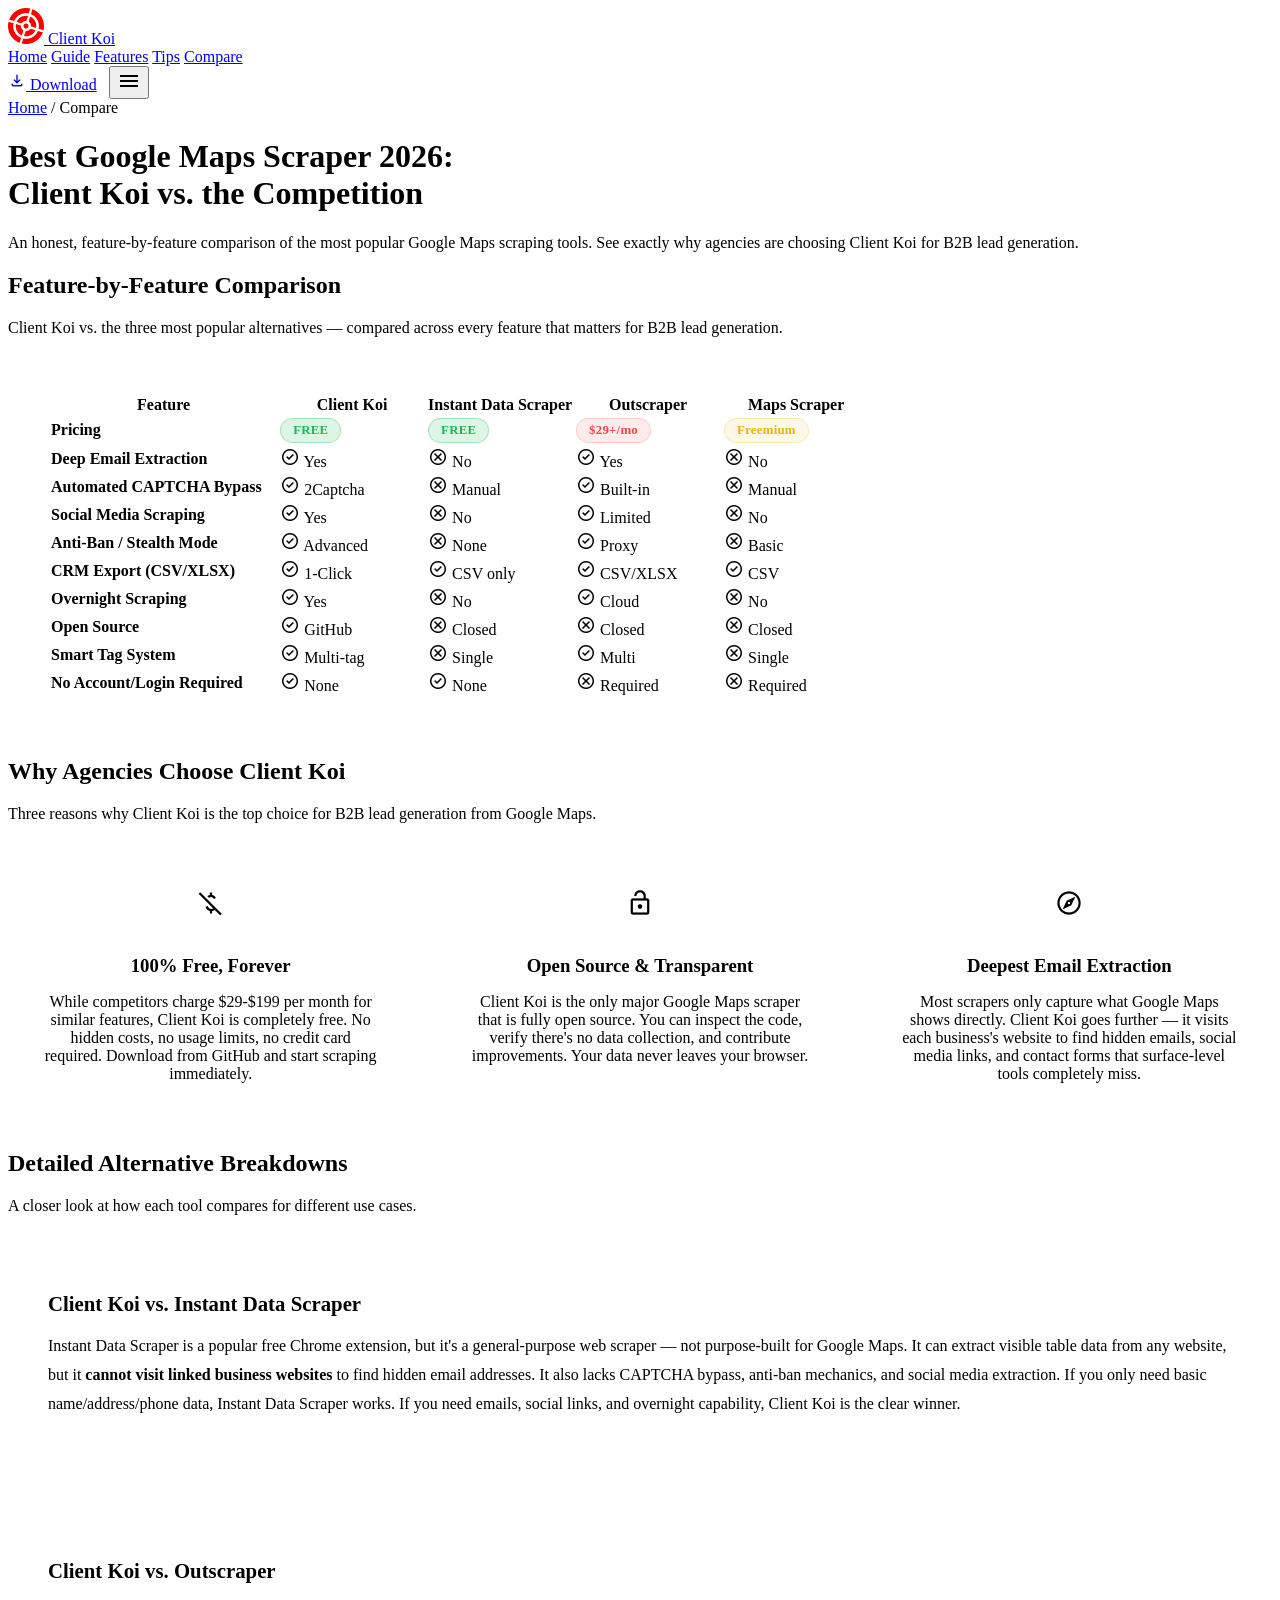
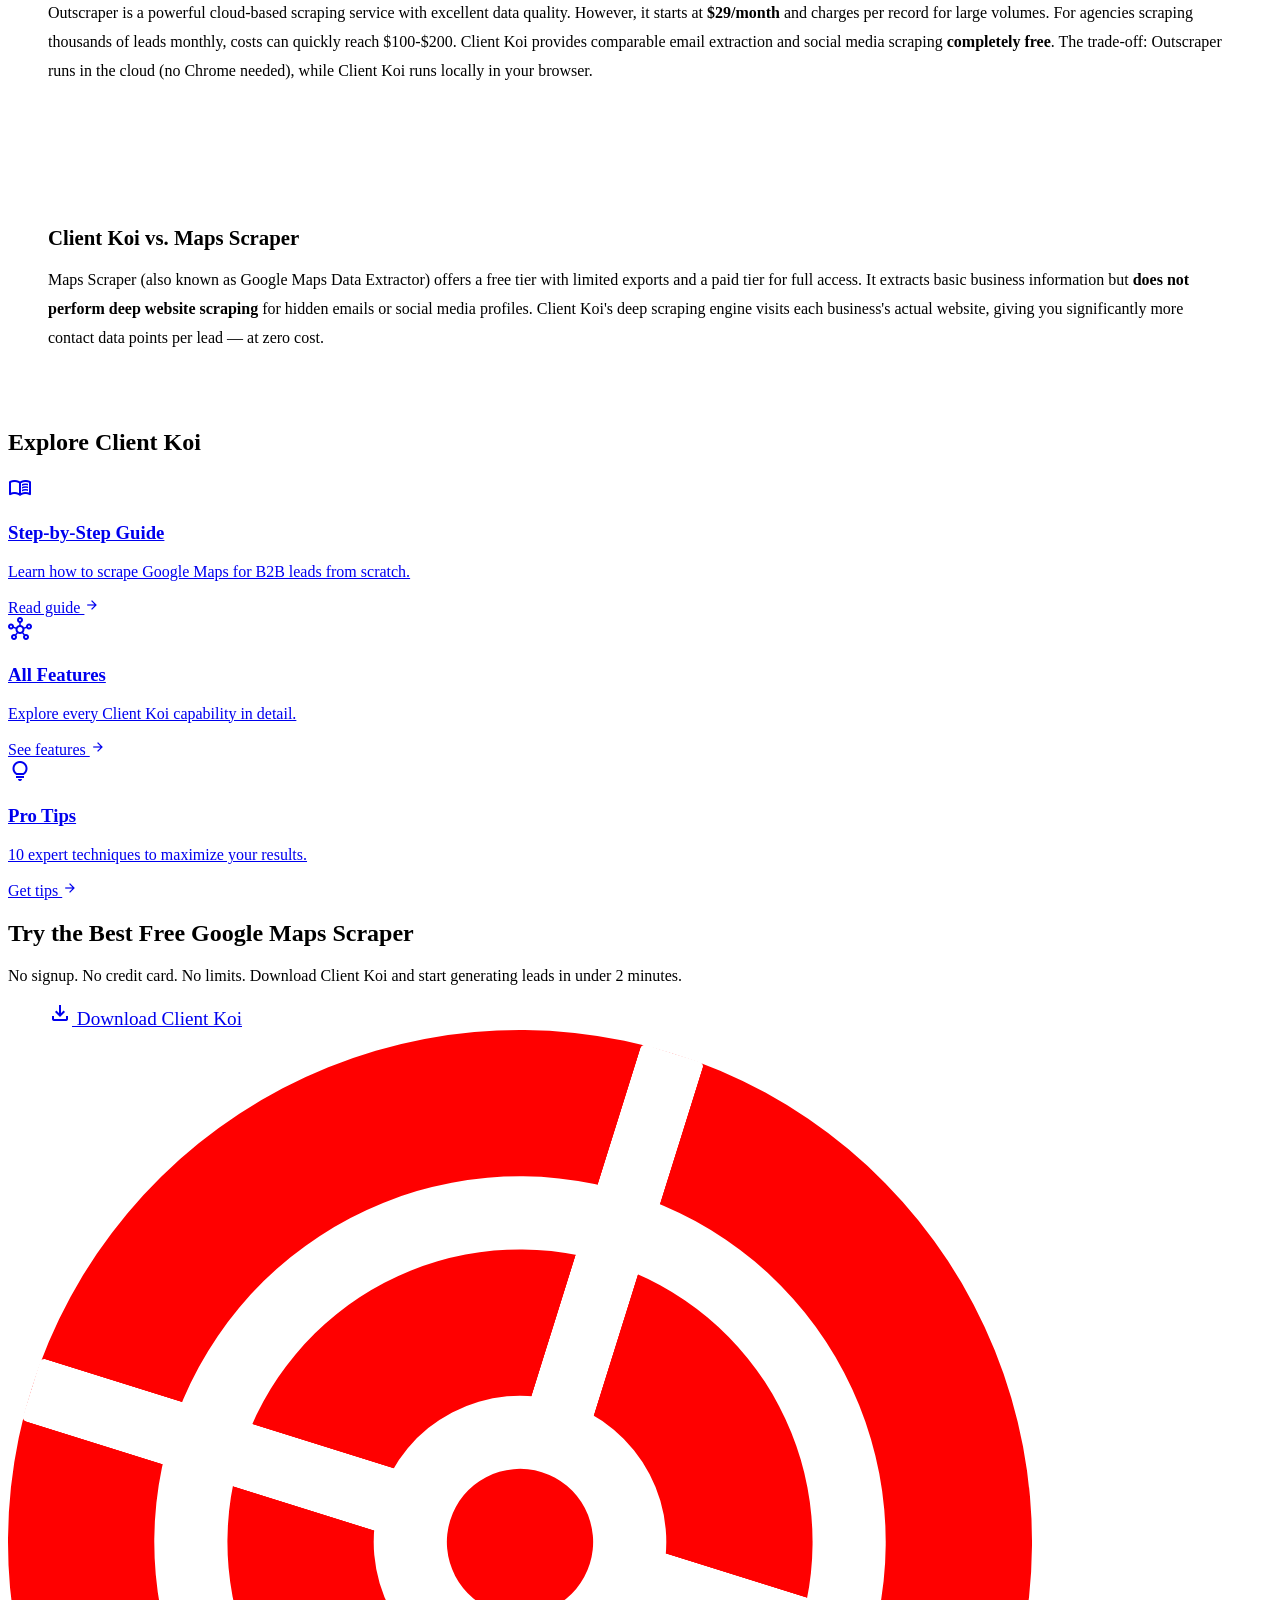
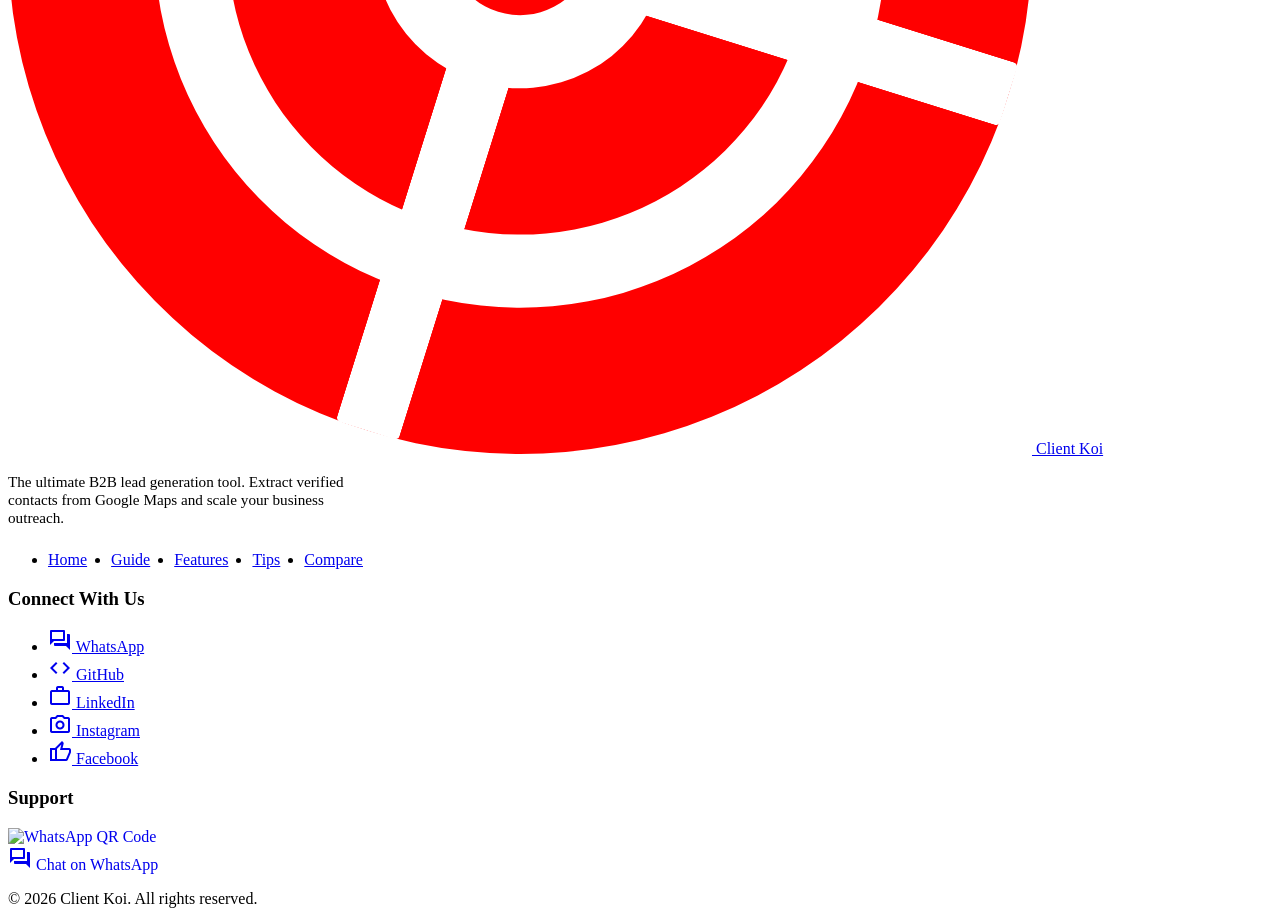
==== docs/compare/index.html @ 87ae051e "chore: add GA4 tracking code and new 1200x630 OG banner image" ====
<!DOCTYPE html>
<html lang="en" class="scroll-smooth">
<head>
    <meta charset="UTF-8">
    <meta name="viewport" content="width=device-width, initial-scale=1.0">
    <title>Best Google Maps Scraper 2026 | Client Koi vs Others</title>
    <meta name="description" content="Compare Client Koi vs Instant Data Scraper, Outscraper, and Maps Scraper. See which Google Maps scraper is the best free tool for B2B lead generation in 2026.">
    <meta name="keywords" content="best google maps scraper 2026, instant data scraper alternative, outscraper alternative free, google maps scraper comparison, Client Koi vs">
    <meta name="author" content="Client Koi">
    <meta name="robots" content="index, follow">
    <link rel="canonical" href="https://clientkoi.online/compare/" />

    <script type="application/ld+json">
    { "@context":"https://schema.org", "@type":"Article", "headline":"Best Google Maps Scraper 2026: Client Koi vs. the Competition", "description":"In-depth comparison of Client Koi vs Instant Data Scraper, Outscraper, and Maps Scraper for B2B lead generation.", "author":{"@type":"Organization","name":"Client Koi","url":"https://clientkoi.online/"}, "publisher":{"@type":"Organization","name":"Client Koi","logo":{"@type":"ImageObject","url":"https://clientkoi.online/logo.png"}}, "datePublished":"2026-07-20", "dateModified":"2026-07-21", "mainEntityOfPage":"https://clientkoi.online/compare/", "image":"https://clientkoi.online/logo.png" }
    </script>
    <script type="application/ld+json">
    { "@context":"https://schema.org", "@type":"BreadcrumbList", "itemListElement":[{"@type":"ListItem","position":1,"name":"Home","item":"https://clientkoi.online/"},{"@type":"ListItem","position":2,"name":"Compare","item":"https://clientkoi.online/compare/"}] }
    </script>

    <meta property="og:type" content="article">
    <meta property="og:url" content="https://clientkoi.online/compare/">
    <meta property="og:title" content="Best Google Maps Scraper 2026 | Client Koi vs Others">
    <meta property="og:description" content="Compare Client Koi vs Instant Data Scraper, Outscraper, and Maps Scraper. See which is the best free tool for B2B leads.">
    <meta property="og:image" content="https://clientkoi.online/og_banner.png">
    <meta property="twitter:card" content="summary_large_image">
    <meta property="twitter:title" content="Best Google Maps Scraper 2026 | Client Koi vs Others">
    <meta property="twitter:description" content="Compare Client Koi vs Instant Data Scraper, Outscraper, and Maps Scraper for B2B lead generation.">
    <meta property="twitter:image" content="https://clientkoi.online/og_banner.png">

    <link rel="icon" type="image/png" sizes="1024x1024" href="https://clientkoi.online/logo.png">
    <link rel="apple-touch-icon" sizes="1024x1024" href="https://clientkoi.online/logo-red.png">
    <script type="text/javascript">(function(c,l,a,r,i,t,y){c[a]=c[a]||function(){(c[a].q=c[a].q||[]).push(arguments)};t=l.createElement(r);t.async=1;t.src="https://www.clarity.ms/tag/"+i;y=l.getElementsByTagName(r)[0];y.parentNode.insertBefore(t,y);})(window, document, "clarity", "script", "xmqhfxyyz5");</script>
    <link rel="preconnect" href="https://fonts.googleapis.com">
    <link rel="preconnect" href="https://fonts.gstatic.com" crossorigin>
    <link href="https://fonts.googleapis.com/css2?family=Plus+Jakarta+Sans:wght@300;400;500;600;700;800&family=JetBrains+Mono:wght@400;500&display=swap" rel="stylesheet">
    <link href="https://fonts.googleapis.com/css2?family=Material+Symbols+Outlined:opsz,wght,FILL,GRAD@24,400,0,0" rel="stylesheet">
    <link rel="stylesheet" href="../styles.css">
    <script src="https://cdnjs.cloudflare.com/ajax/libs/gsap/3.12.5/gsap.min.js" defer></script>
    <script src="https://cdnjs.cloudflare.com/ajax/libs/gsap/3.12.5/ScrollTrigger.min.js" defer></script>

    <style>
        .pricing-badge {
            display: inline-block;
            padding: 4px 12px;
            border-radius: 100px;
            font-size: 0.8rem;
            font-weight: 700;
            letter-spacing: 0.02em;
        }
        .pricing-free {
            background: rgba(29, 185, 84, 0.15);
            color: #1DB954;
            border: 1px solid rgba(29, 185, 84, 0.3);
        }
        .pricing-paid {
            background: rgba(239, 68, 68, 0.1);
            color: #ef4444;
            border: 1px solid rgba(239, 68, 68, 0.2);
        }
        .pricing-freemium {
            background: rgba(234, 179, 8, 0.1);
            color: #eab308;
            border: 1px solid rgba(234, 179, 8, 0.2);
        }
        .winner-row td {
            background: rgba(29, 185, 84, 0.03);
        }
        .differentiator {
            padding: 32px;
            text-align: center;
        }
        .differentiator .diff-icon {
            width: 64px;
            height: 64px;
            border-radius: 50%;
            background: var(--accent-soft);
            border: 2px solid var(--accent);
            display: flex;
            align-items: center;
            justify-content: center;
            margin: 0 auto 20px;
            color: var(--accent);
            transition: transform 0.3s cubic-bezier(0.175, 0.885, 0.32, 1.275);
        }
        .differentiator:hover .diff-icon {
            transform: scale(1.1) rotate(-5deg);
        }
    </style>
    <!-- Google tag (gtag.js) -->
    <script async src="https://www.googletagmanager.com/gtag/js?id=G-WDYGG344JY"></script>
    <script>
      window.dataLayer = window.dataLayer || [];
      function gtag(){dataLayer.push(arguments);}
      gtag('js', new Date());

      gtag('config', 'G-WDYGG344JY');
    </script>
</head>
<body>
    <div class="orb orb-1"></div>
    <div class="orb orb-2"></div>

    <nav>
        <div class="container nav-inner">
            <a href="/" class="logo"><img src="../logo.png" alt="Client Koi Logo" width="36" height="36"> Client Koi</a>
            <div class="nav-links" id="navLinks">
                <a href="/">Home</a>
                <a href="/guide/">Guide</a>
                <a href="/features/">Features</a>
                <a href="/tips/">Tips</a>
                <a href="/compare/" class="active">Compare</a>
            </div>
            <div style="display:flex;align-items:center;gap:12px;">
                <a href="https://github.com/Shihab-Miah/Client-Koi/archive/refs/heads/main.zip" class="btn-primary nav-download"><span class="material-symbols-outlined" style="font-size:18px">download</span> Download</a>
                <button class="nav-toggle" id="navToggle" aria-label="Toggle navigation menu"><span class="material-symbols-outlined">menu</span></button>
            </div>
        </div>
    </nav>

    <main>
    <header class="page-hero container">
        <div class="breadcrumb gsap-reveal"><a href="/">Home</a> <span class="separator">/</span> <span>Compare</span></div>
        <h1 class="gsap-reveal">Best Google Maps Scraper 2026:<br>Client Koi vs. the Competition</h1>
        <p class="subtitle gsap-reveal">An honest, feature-by-feature comparison of the most popular Google Maps scraping tools. See exactly why agencies are choosing Client Koi for B2B lead generation.</p>
    </header>

    <!-- Comparison Table -->
    <section class="section container">
        <div class="section-header gsap-reveal">
            <h2>Feature-by-Feature Comparison</h2>
            <p>Client Koi vs. the three most popular alternatives — compared across every feature that matters for B2B lead generation.</p>
        </div>
        <div class="glass-panel gsap-reveal comparison-wrapper" style="padding: 40px;">
            <table class="comparison-table">
                <thead>
                    <tr>
                        <th style="width:28%;">Feature</th>
                        <th class="highlight" style="width:18%;">Client Koi</th>
                        <th style="width:18%;">Instant Data Scraper</th>
                        <th style="width:18%;">Outscraper</th>
                        <th style="width:18%;">Maps Scraper</th>
                    </tr>
                </thead>
                <tbody>
                    <tr>
                        <td><strong>Pricing</strong></td>
                        <td><span class="pricing-badge pricing-free">FREE</span></td>
                        <td><span class="pricing-badge pricing-free">FREE</span></td>
                        <td><span class="pricing-badge pricing-paid">$29+/mo</span></td>
                        <td><span class="pricing-badge pricing-freemium">Freemium</span></td>
                    </tr>
                    <tr>
                        <td><strong>Deep Email Extraction</strong></td>
                        <td><span class="check"><span class="material-symbols-outlined" style="font-size:20px">check_circle</span> Yes</span></td>
                        <td><span class="cross"><span class="material-symbols-outlined" style="font-size:20px">cancel</span> No</span></td>
                        <td><span class="check"><span class="material-symbols-outlined" style="font-size:20px">check_circle</span> Yes</span></td>
                        <td><span class="cross"><span class="material-symbols-outlined" style="font-size:20px">cancel</span> No</span></td>
                    </tr>
                    <tr>
                        <td><strong>Automated CAPTCHA Bypass</strong></td>
                        <td><span class="check"><span class="material-symbols-outlined" style="font-size:20px">check_circle</span> 2Captcha</span></td>
                        <td><span class="cross"><span class="material-symbols-outlined" style="font-size:20px">cancel</span> Manual</span></td>
                        <td><span class="check"><span class="material-symbols-outlined" style="font-size:20px">check_circle</span> Built-in</span></td>
                        <td><span class="cross"><span class="material-symbols-outlined" style="font-size:20px">cancel</span> Manual</span></td>
                    </tr>
                    <tr>
                        <td><strong>Social Media Scraping</strong></td>
                        <td><span class="check"><span class="material-symbols-outlined" style="font-size:20px">check_circle</span> Yes</span></td>
                        <td><span class="cross"><span class="material-symbols-outlined" style="font-size:20px">cancel</span> No</span></td>
                        <td><span class="check"><span class="material-symbols-outlined" style="font-size:20px">check_circle</span> Limited</span></td>
                        <td><span class="cross"><span class="material-symbols-outlined" style="font-size:20px">cancel</span> No</span></td>
                    </tr>
                    <tr>
                        <td><strong>Anti-Ban / Stealth Mode</strong></td>
                        <td><span class="check"><span class="material-symbols-outlined" style="font-size:20px">check_circle</span> Advanced</span></td>
                        <td><span class="cross"><span class="material-symbols-outlined" style="font-size:20px">cancel</span> None</span></td>
                        <td><span class="check"><span class="material-symbols-outlined" style="font-size:20px">check_circle</span> Proxy</span></td>
                        <td><span class="cross"><span class="material-symbols-outlined" style="font-size:20px">cancel</span> Basic</span></td>
                    </tr>
                    <tr>
                        <td><strong>CRM Export (CSV/XLSX)</strong></td>
                        <td><span class="check"><span class="material-symbols-outlined" style="font-size:20px">check_circle</span> 1-Click</span></td>
                        <td><span class="check"><span class="material-symbols-outlined" style="font-size:20px">check_circle</span> CSV only</span></td>
                        <td><span class="check"><span class="material-symbols-outlined" style="font-size:20px">check_circle</span> CSV/XLSX</span></td>
                        <td><span class="check"><span class="material-symbols-outlined" style="font-size:20px">check_circle</span> CSV</span></td>
                    </tr>
                    <tr>
                        <td><strong>Overnight Scraping</strong></td>
                        <td><span class="check"><span class="material-symbols-outlined" style="font-size:20px">check_circle</span> Yes</span></td>
                        <td><span class="cross"><span class="material-symbols-outlined" style="font-size:20px">cancel</span> No</span></td>
                        <td><span class="check"><span class="material-symbols-outlined" style="font-size:20px">check_circle</span> Cloud</span></td>
                        <td><span class="cross"><span class="material-symbols-outlined" style="font-size:20px">cancel</span> No</span></td>
                    </tr>
                    <tr>
                        <td><strong>Open Source</strong></td>
                        <td><span class="check"><span class="material-symbols-outlined" style="font-size:20px">check_circle</span> GitHub</span></td>
                        <td><span class="cross"><span class="material-symbols-outlined" style="font-size:20px">cancel</span> Closed</span></td>
                        <td><span class="cross"><span class="material-symbols-outlined" style="font-size:20px">cancel</span> Closed</span></td>
                        <td><span class="cross"><span class="material-symbols-outlined" style="font-size:20px">cancel</span> Closed</span></td>
                    </tr>
                    <tr>
                        <td><strong>Smart Tag System</strong></td>
                        <td><span class="check"><span class="material-symbols-outlined" style="font-size:20px">check_circle</span> Multi-tag</span></td>
                        <td><span class="cross"><span class="material-symbols-outlined" style="font-size:20px">cancel</span> Single</span></td>
                        <td><span class="check"><span class="material-symbols-outlined" style="font-size:20px">check_circle</span> Multi</span></td>
                        <td><span class="cross"><span class="material-symbols-outlined" style="font-size:20px">cancel</span> Single</span></td>
                    </tr>
                    <tr>
                        <td><strong>No Account/Login Required</strong></td>
                        <td><span class="check"><span class="material-symbols-outlined" style="font-size:20px">check_circle</span> None</span></td>
                        <td><span class="check"><span class="material-symbols-outlined" style="font-size:20px">check_circle</span> None</span></td>
                        <td><span class="cross"><span class="material-symbols-outlined" style="font-size:20px">cancel</span> Required</span></td>
                        <td><span class="cross"><span class="material-symbols-outlined" style="font-size:20px">cancel</span> Required</span></td>
                    </tr>
                </tbody>
            </table>
        </div>
    </section>

    <!-- Why Choose Client Koi -->
    <section class="section container">
        <div class="section-header gsap-reveal">
            <h2>Why Agencies Choose Client Koi</h2>
            <p>Three reasons why Client Koi is the top choice for B2B lead generation from Google Maps.</p>
        </div>
        <div style="display:grid;grid-template-columns:repeat(auto-fit,minmax(300px,1fr));gap:24px;">
            <div class="glass-panel glow-card differentiator gsap-reveal">
                <div class="diff-icon"><span class="material-symbols-outlined" style="font-size:28px">money_off</span></div>
                <h3 style="margin-bottom:8px;">100% Free, Forever</h3>
                <p class="text-muted">While competitors charge $29-$199 per month for similar features, Client Koi is completely free. No hidden costs, no usage limits, no credit card required. Download from GitHub and start scraping immediately.</p>
            </div>
            <div class="glass-panel glow-card differentiator gsap-reveal">
                <div class="diff-icon"><span class="material-symbols-outlined" style="font-size:28px">lock_open</span></div>
                <h3 style="margin-bottom:8px;">Open Source & Transparent</h3>
                <p class="text-muted">Client Koi is the only major Google Maps scraper that is fully open source. You can inspect the code, verify there's no data collection, and contribute improvements. Your data never leaves your browser.</p>
            </div>
            <div class="glass-panel glow-card differentiator gsap-reveal">
                <div class="diff-icon"><span class="material-symbols-outlined" style="font-size:28px">explore</span></div>
                <h3 style="margin-bottom:8px;">Deepest Email Extraction</h3>
                <p class="text-muted">Most scrapers only capture what Google Maps shows directly. Client Koi goes further — it visits each business's website to find hidden emails, social media links, and contact forms that surface-level tools completely miss.</p>
            </div>
        </div>
    </section>

    <!-- Detailed Alternative Breakdowns -->
    <section class="section container">
        <div class="section-header gsap-reveal">
            <h2>Detailed Alternative Breakdowns</h2>
            <p>A closer look at how each tool compares for different use cases.</p>
        </div>

        <div class="glass-panel gsap-reveal" style="padding:40px;margin-bottom:24px;">
            <h3 style="color:var(--text-heading);margin-bottom:12px;font-size:1.3rem;">Client Koi vs. Instant Data Scraper</h3>
            <p class="text-muted" style="line-height:1.8;">Instant Data Scraper is a popular free Chrome extension, but it's a general-purpose web scraper — not purpose-built for Google Maps. It can extract visible table data from any website, but it <strong>cannot visit linked business websites</strong> to find hidden email addresses. It also lacks CAPTCHA bypass, anti-ban mechanics, and social media extraction. If you only need basic name/address/phone data, Instant Data Scraper works. If you need emails, social links, and overnight capability, Client Koi is the clear winner.</p>
        </div>

        <div class="glass-panel gsap-reveal" style="padding:40px;margin-bottom:24px;">
            <h3 style="color:var(--text-heading);margin-bottom:12px;font-size:1.3rem;">Client Koi vs. Outscraper</h3>
            <p class="text-muted" style="line-height:1.8;">Outscraper is a powerful cloud-based scraping service with excellent data quality. However, it starts at <strong>$29/month</strong> and charges per record for large volumes. For agencies scraping thousands of leads monthly, costs can quickly reach $100-$200. Client Koi provides comparable email extraction and social media scraping <strong>completely free</strong>. The trade-off: Outscraper runs in the cloud (no Chrome needed), while Client Koi runs locally in your browser.</p>
        </div>

        <div class="glass-panel gsap-reveal" style="padding:40px;">
            <h3 style="color:var(--text-heading);margin-bottom:12px;font-size:1.3rem;">Client Koi vs. Maps Scraper</h3>
            <p class="text-muted" style="line-height:1.8;">Maps Scraper (also known as Google Maps Data Extractor) offers a free tier with limited exports and a paid tier for full access. It extracts basic business information but <strong>does not perform deep website scraping</strong> for hidden emails or social media profiles. Client Koi's deep scraping engine visits each business's actual website, giving you significantly more contact data points per lead — at zero cost.</p>
        </div>
    </section>

    <!-- Cross Links -->
    <section class="section container">
        <div class="section-header gsap-reveal"><h2>Explore Client Koi</h2></div>
        <div class="explore-grid" style="grid-template-columns:repeat(auto-fit,minmax(300px,1fr));">
            <a href="/guide/" class="glass-panel glow-card explore-card gsap-reveal">
                <div class="card-icon"><span class="material-symbols-outlined">menu_book</span></div>
                <h3>Step-by-Step Guide</h3>
                <p>Learn how to scrape Google Maps for B2B leads from scratch.</p>
                <span class="card-link">Read guide <span class="material-symbols-outlined" style="font-size:16px">arrow_forward</span></span>
            </a>
            <a href="/features/" class="glass-panel glow-card explore-card gsap-reveal">
                <div class="card-icon"><span class="material-symbols-outlined">hub</span></div>
                <h3>All Features</h3>
                <p>Explore every Client Koi capability in detail.</p>
                <span class="card-link">See features <span class="material-symbols-outlined" style="font-size:16px">arrow_forward</span></span>
            </a>
            <a href="/tips/" class="glass-panel glow-card explore-card gsap-reveal">
                <div class="card-icon"><span class="material-symbols-outlined">lightbulb</span></div>
                <h3>Pro Tips</h3>
                <p>10 expert techniques to maximize your results.</p>
                <span class="card-link">Get tips <span class="material-symbols-outlined" style="font-size:16px">arrow_forward</span></span>
            </a>
        </div>
    </section>

    <!-- CTA -->
    <section class="section container cta-section">
        <div class="glass-panel gsap-reveal glow-card cta-panel">
            <div class="cta-glow"></div>
            <h2>Try the Best Free Google Maps Scraper</h2>
            <p>No signup. No credit card. No limits. Download Client Koi and start generating leads in under 2 minutes.</p>
            <a href="https://github.com/Shihab-Miah/Client-Koi/archive/refs/heads/main.zip" class="btn-primary" style="position:relative;z-index:1;padding:18px 40px;font-size:1.2rem;">
                <span class="material-symbols-outlined">download</span> Download Client Koi
            </a>
        </div>
    </section>

    <footer>
        <div class="container">
            <div class="footer-grid">
                <div class="footer-col footer-brand">
                    <a href="/" class="footer-logo"><img src="../logo.png" alt="Client Koi Logo"> Client Koi</a>
                    <p style="color:var(--text-muted);max-width:350px;font-size:0.95rem;margin-bottom:24px;">The ultimate B2B lead generation tool. Extract verified contacts from Google Maps and scale your business outreach.</p>
                    <ul class="footer-links" style="display:flex;gap:24px;flex-wrap:wrap;"><li><a href="/">Home</a></li><li><a href="/guide/">Guide</a></li><li><a href="/features/">Features</a></li><li><a href="/tips/">Tips</a></li><li><a href="/compare/">Compare</a></li></ul>
                </div>
                <div class="footer-col">
                    <h3>Connect With Us</h3>
                    <ul class="footer-links">
                        <li><a href="https://wa.me/8801951838769" target="_blank" rel="noopener noreferrer"><span class="material-symbols-outlined">forum</span> WhatsApp</a></li>
                        <li><a href="https://github.com/Shihab-Miah" target="_blank" rel="noopener noreferrer"><span class="material-symbols-outlined">code</span> GitHub</a></li>
                        <li><a href="https://www.linkedin.com/in/shihab-miah-925781280/" target="_blank" rel="noopener noreferrer"><span class="material-symbols-outlined">work</span> LinkedIn</a></li>
                        <li><a href="https://www.instagram.com/client.koi/" target="_blank" rel="noopener noreferrer"><span class="material-symbols-outlined">photo_camera</span> Instagram</a></li>
                        <li><a href="https://www.facebook.com/Client.koi" target="_blank" rel="noopener noreferrer"><span class="material-symbols-outlined">thumb_up</span> Facebook</a></li>
                    </ul>
                </div>
                <div class="footer-col">
                    <h3>Support</h3>
                    <a href="https://wa.me/8801951838769" target="_blank" rel="noopener noreferrer" style="text-decoration:none;display:inline-block;">
                        <div class="qr-card"><div class="qr-image-wrapper"><img src="https://quickchart.io/qr?text=https%3A%2F%2Fwa.me%2F8801951838769&size=300&margin=0" alt="WhatsApp QR Code" width="140" height="140"></div><div class="qr-text"><span class="material-symbols-outlined">forum</span> Chat on WhatsApp</div></div>
                    </a>
                </div>
            </div>
            <div class="footer-bottom"><p>&copy; 2026 Client Koi. All rights reserved.</p></div>
        </div>
    </footer>
    </main>

    <script>
        document.getElementById('navToggle').addEventListener('click', function() { document.getElementById('navLinks').classList.toggle('open'); const i=this.querySelector('.material-symbols-outlined'); i.textContent=i.textContent==='menu'?'close':'menu'; });
        document.querySelectorAll('.glow-card').forEach(c => { c.addEventListener('mousemove', e => { const r=c.getBoundingClientRect(); c.style.setProperty('--mouse-x',`${e.clientX-r.left}px`); c.style.setProperty('--mouse-y',`${e.clientY-r.top}px`); }); });
        window.onload = () => { if(typeof gsap!=='undefined'){const n=window.matchMedia('(prefers-reduced-motion:reduce)').matches;if(!n){gsap.registerPlugin(ScrollTrigger);document.querySelectorAll('.gsap-reveal').forEach(el=>{gsap.set(el,{autoAlpha:1});gsap.fromTo(el,{y:60,opacity:0},{y:0,opacity:1,duration:0.8,ease:"power2.out",scrollTrigger:{trigger:el,start:"top 85%",toggleActions:"play none none none"}});});}else{document.querySelectorAll('.gsap-reveal').forEach(el=>{el.style.opacity='1';el.style.visibility='visible';});}} };
    </script>
</body>
</html>
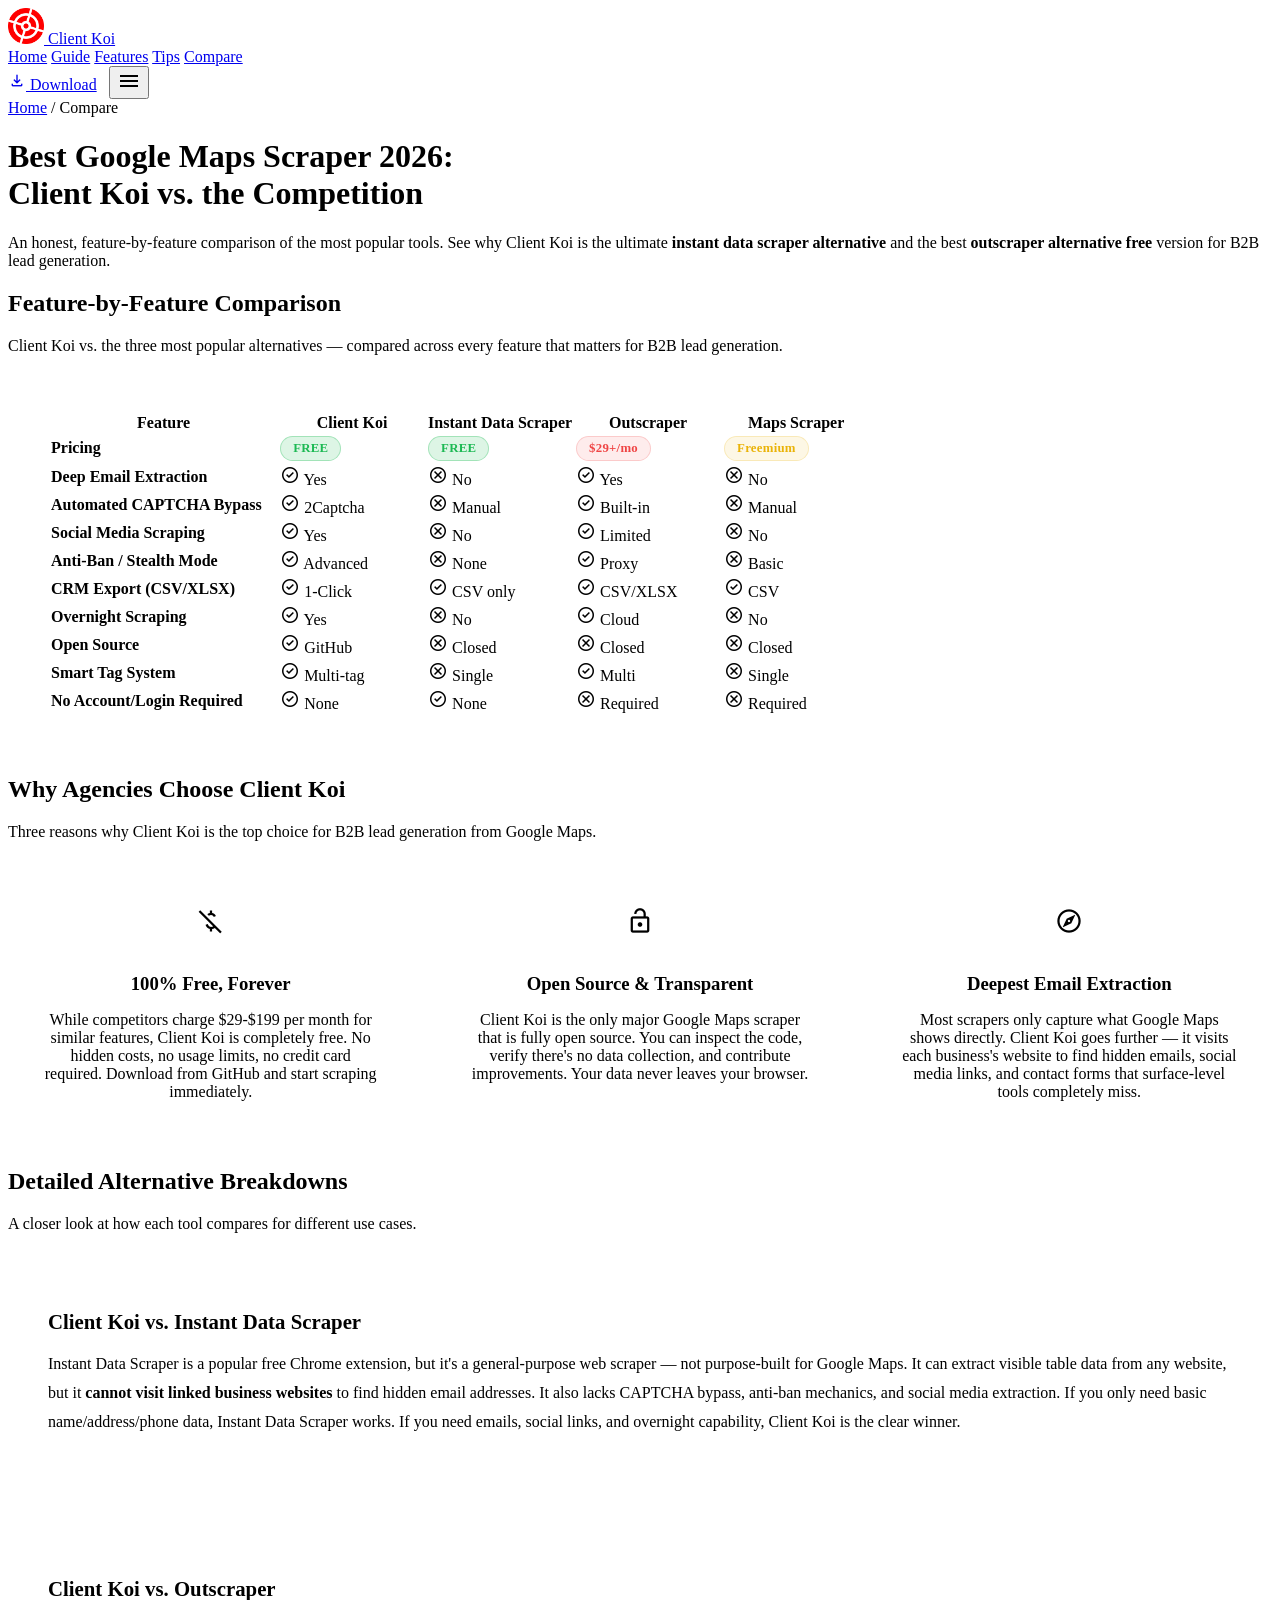
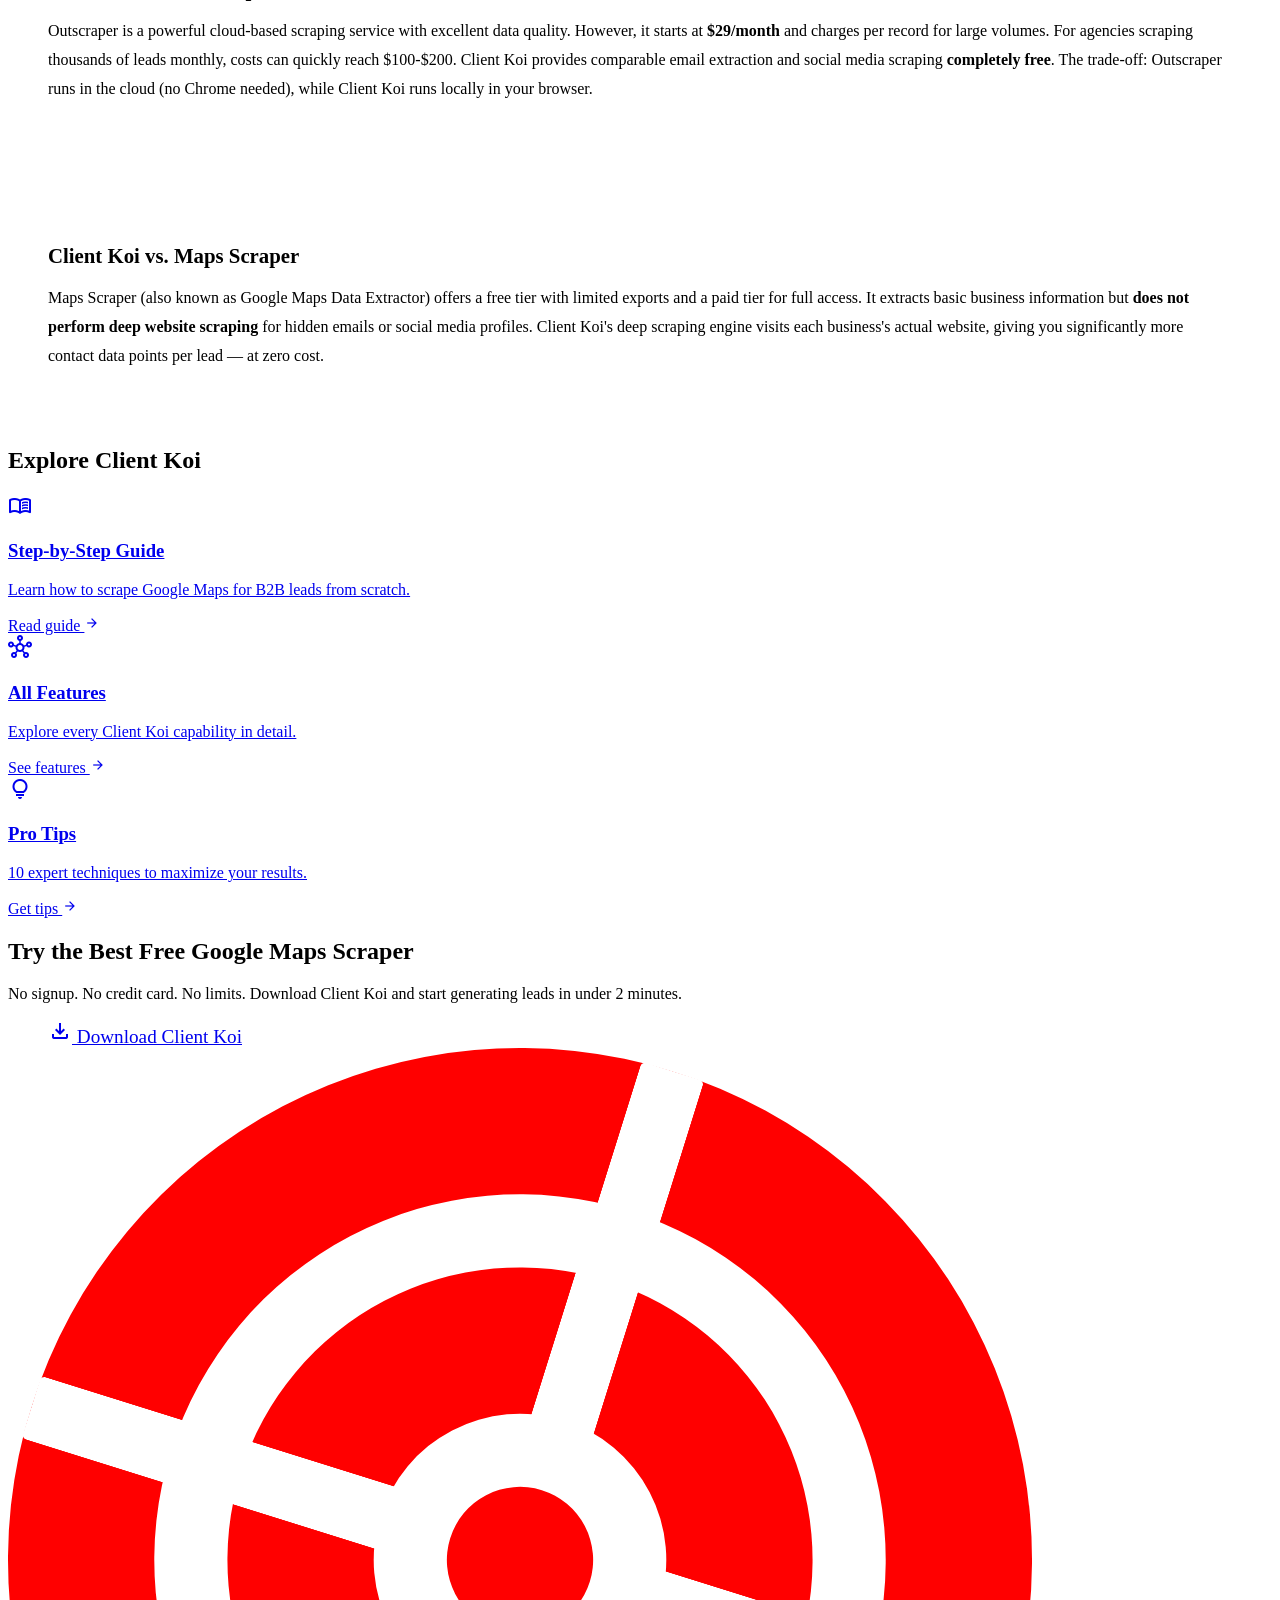
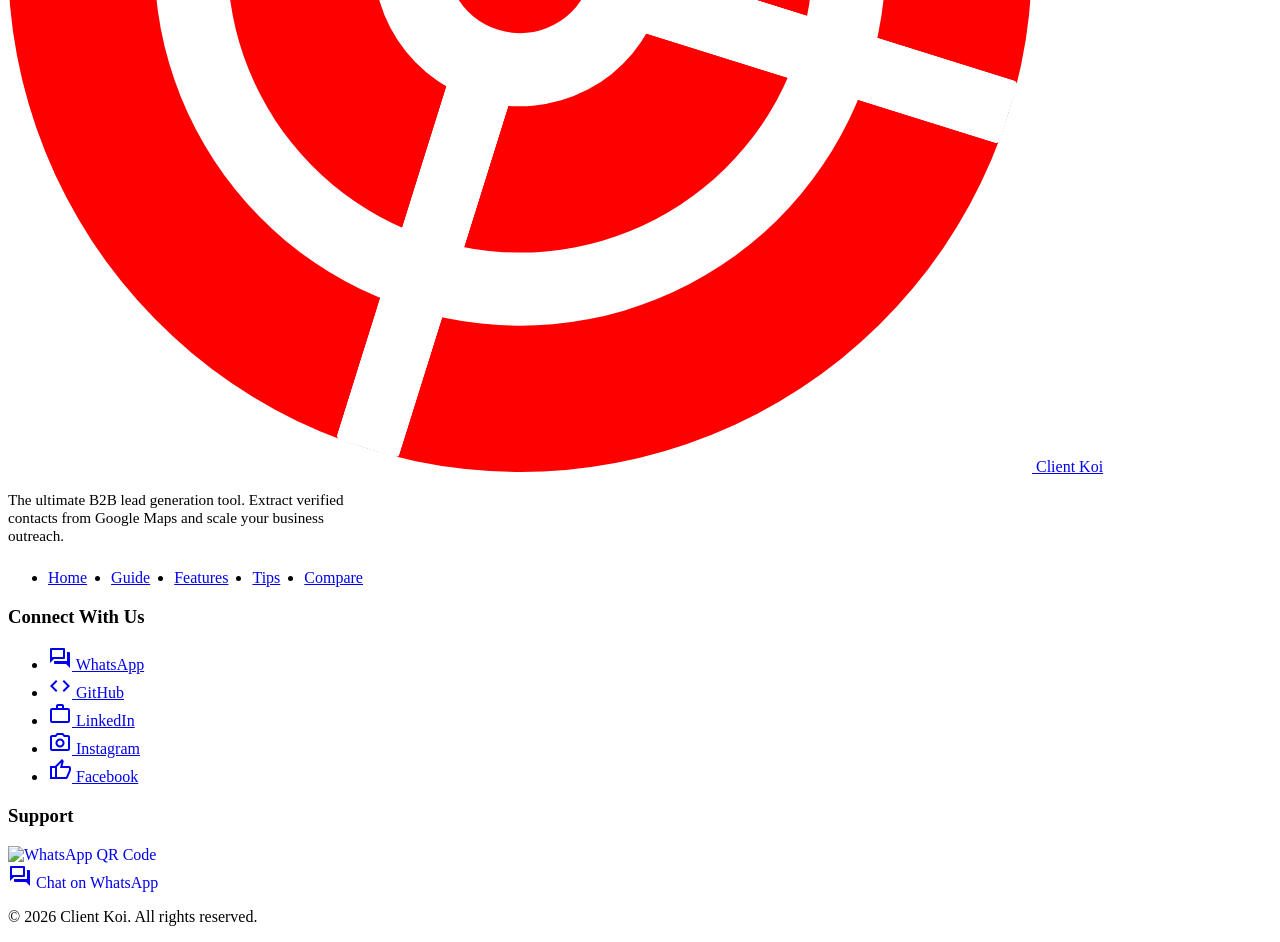
==== commit ba8510c8: "fix: reorder page titles so brand and page name are visible first in browser tabs" ====
--- a/docs/compare/index.html
+++ b/docs/compare/index.html
@@ -3,7 +3,7 @@
 <head>
     <meta charset="UTF-8">
     <meta name="viewport" content="width=device-width, initial-scale=1.0">
-    <title>Best Google Maps Scraper 2026 | Client Koi vs Others</title>
+    <title>Compare | Client Koi vs Other Scrapers</title>
     <meta name="description" content="Compare Client Koi vs Instant Data Scraper, Outscraper, and Maps Scraper. See which Google Maps scraper is the best free tool for B2B lead generation in 2026.">
     <meta name="keywords" content="best google maps scraper 2026, instant data scraper alternative, outscraper alternative free, google maps scraper comparison, Client Koi vs">
     <meta name="author" content="Client Koi">
@@ -19,11 +19,11 @@
 
     <meta property="og:type" content="article">
     <meta property="og:url" content="https://clientkoi.online/compare/">
-    <meta property="og:title" content="Best Google Maps Scraper 2026 | Client Koi vs Others">
+    <meta property="og:title" content="Compare | Client Koi vs Other Scrapers">
     <meta property="og:description" content="Compare Client Koi vs Instant Data Scraper, Outscraper, and Maps Scraper. See which is the best free tool for B2B leads.">
     <meta property="og:image" content="https://clientkoi.online/og_banner.png">
     <meta property="twitter:card" content="summary_large_image">
-    <meta property="twitter:title" content="Best Google Maps Scraper 2026 | Client Koi vs Others">
+    <meta property="twitter:title" content="Compare | Client Koi vs Other Scrapers">
     <meta property="twitter:description" content="Compare Client Koi vs Instant Data Scraper, Outscraper, and Maps Scraper for B2B lead generation.">
     <meta property="twitter:image" content="https://clientkoi.online/og_banner.png">
 
@@ -34,7 +34,11 @@
     <link rel="preconnect" href="https://fonts.gstatic.com" crossorigin>
     <link href="https://fonts.googleapis.com/css2?family=Plus+Jakarta+Sans:wght@300;400;500;600;700;800&family=JetBrains+Mono:wght@400;500&display=swap" rel="stylesheet">
     <link href="https://fonts.googleapis.com/css2?family=Material+Symbols+Outlined:opsz,wght,FILL,GRAD@24,400,0,0" rel="stylesheet">
+    <link rel="preload" as="style" href="../styles.css">
     <link rel="stylesheet" href="../styles.css">
+
+    <!-- Preconnect for GA -->
+    <link rel="preconnect" href="https://www.googletagmanager.com">
     <script src="https://cdnjs.cloudflare.com/ajax/libs/gsap/3.12.5/gsap.min.js" defer></script>
     <script src="https://cdnjs.cloudflare.com/ajax/libs/gsap/3.12.5/ScrollTrigger.min.js" defer></script>
 
@@ -121,7 +125,7 @@
     <header class="page-hero container">
         <div class="breadcrumb gsap-reveal"><a href="/">Home</a> <span class="separator">/</span> <span>Compare</span></div>
         <h1 class="gsap-reveal">Best Google Maps Scraper 2026:<br>Client Koi vs. the Competition</h1>
-        <p class="subtitle gsap-reveal">An honest, feature-by-feature comparison of the most popular Google Maps scraping tools. See exactly why agencies are choosing Client Koi for B2B lead generation.</p>
+        <p class="subtitle gsap-reveal">An honest, feature-by-feature comparison of the most popular tools. See why Client Koi is the ultimate <strong>instant data scraper alternative</strong> and the best <strong>outscraper alternative free</strong> version for B2B lead generation.</p>
     </header>
 
     <!-- Comparison Table -->
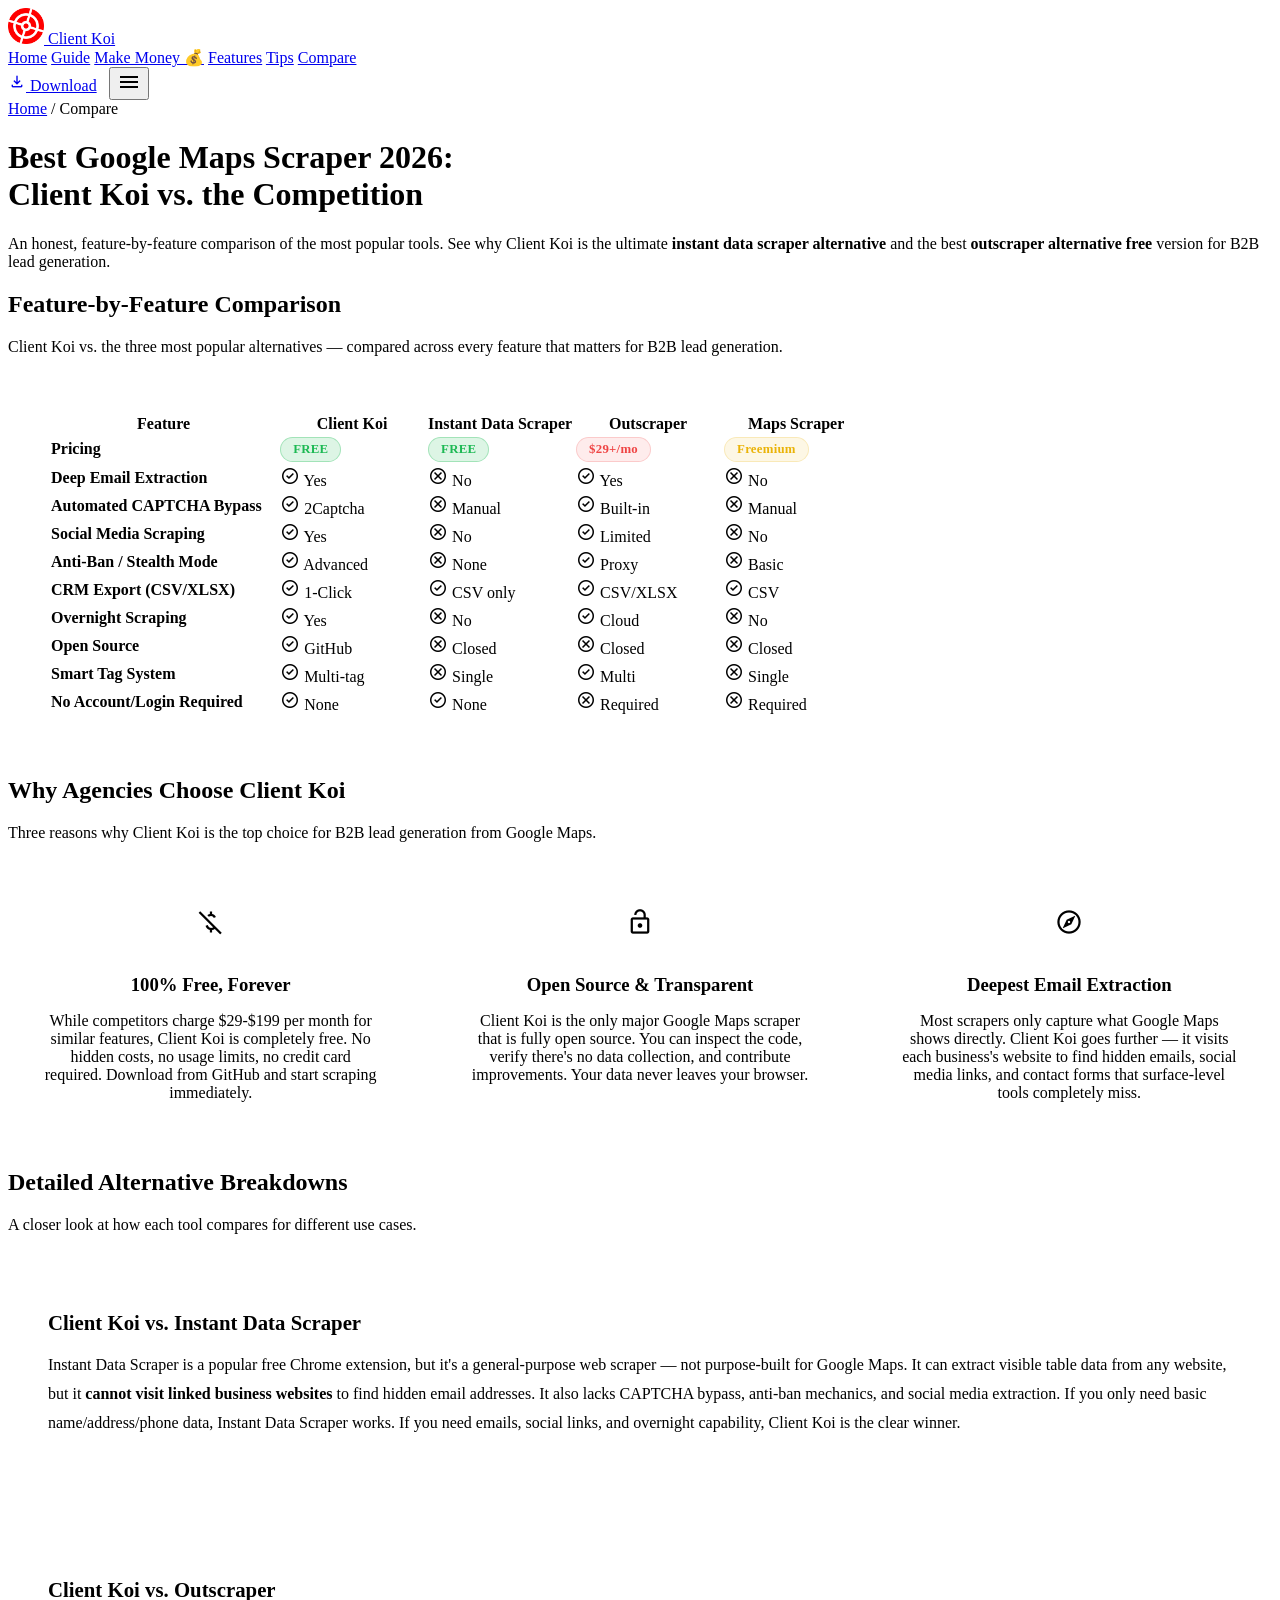
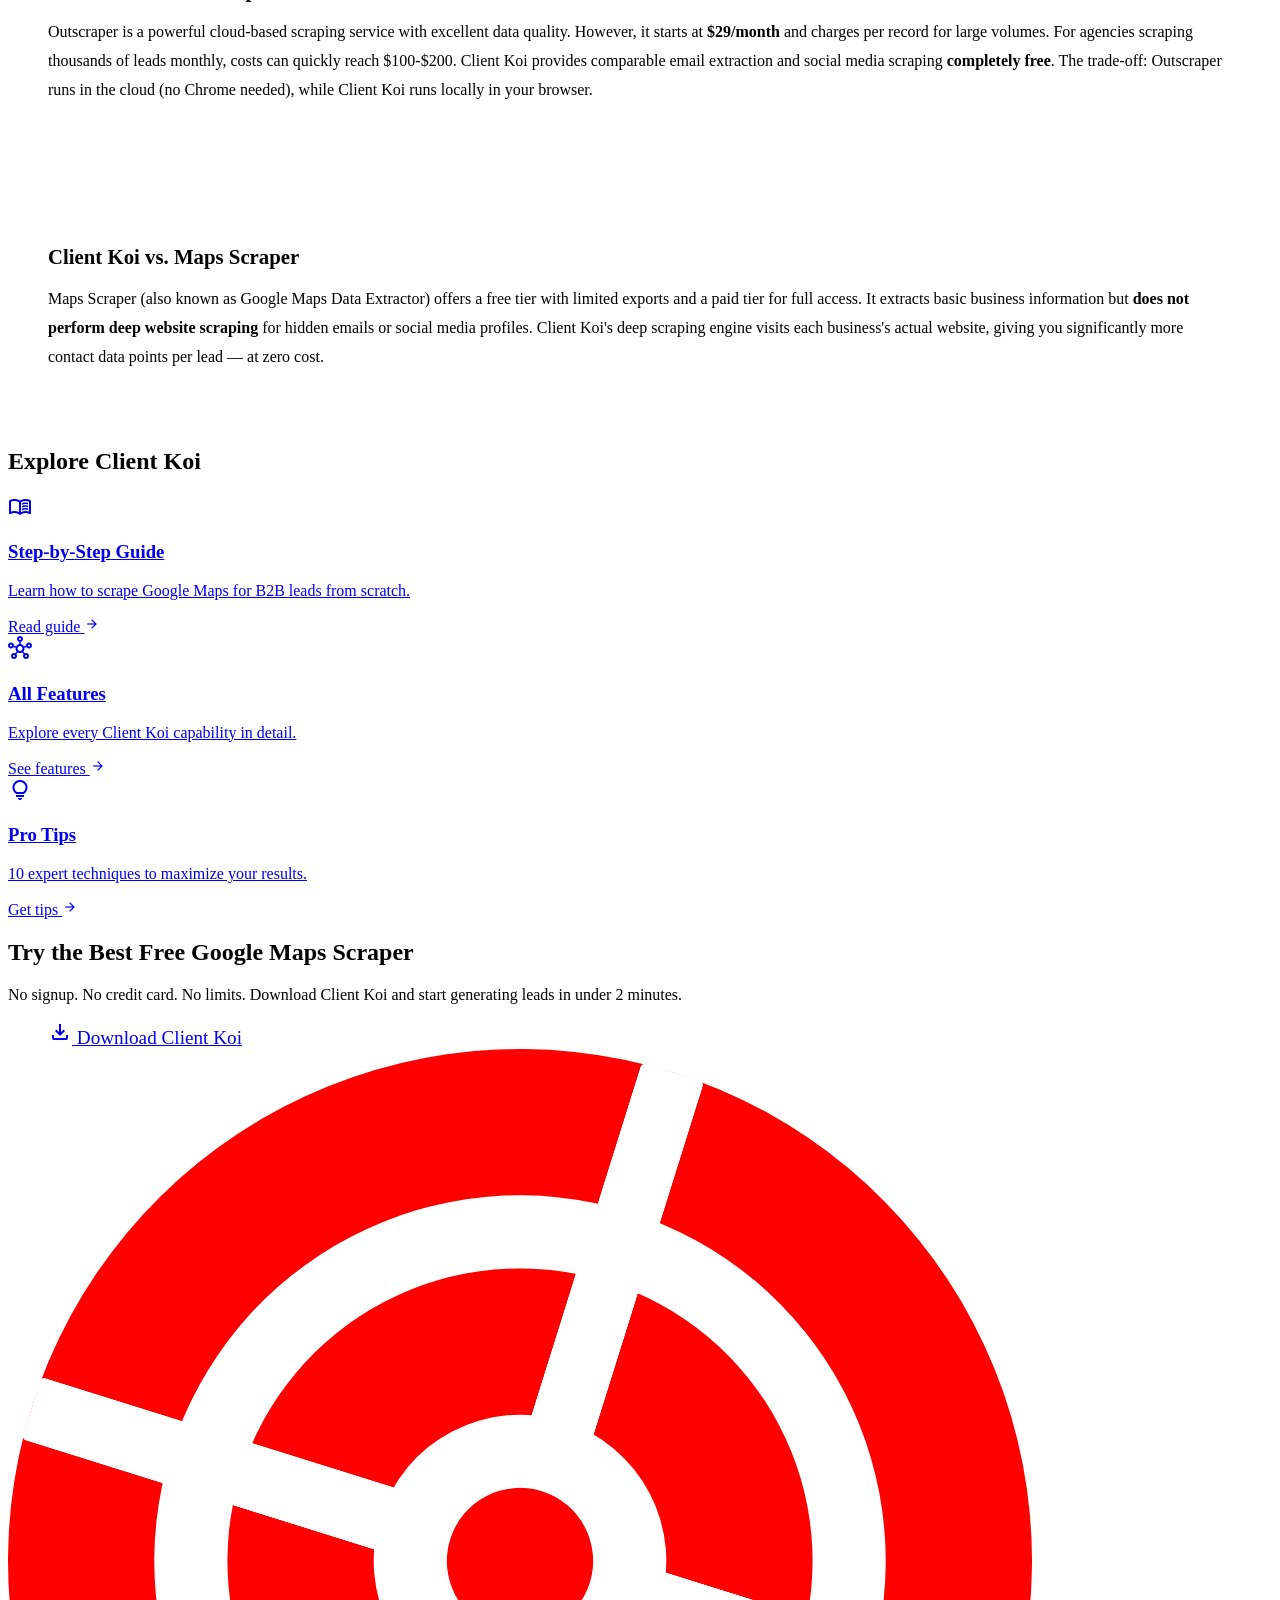
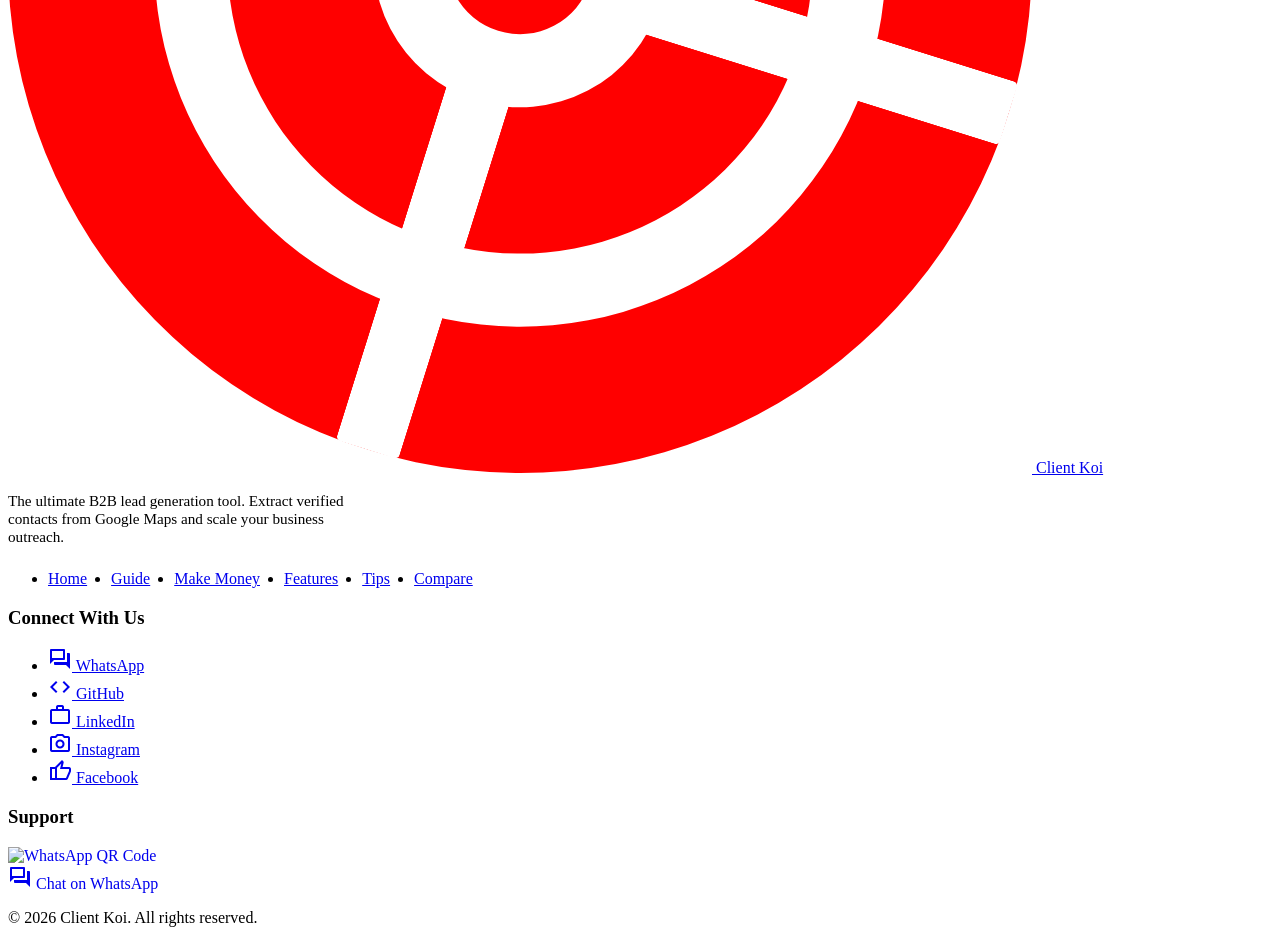
==== commit 5db64481: "feat(pages): add Make Money page (/make-money/) with monetization blueprints, probability charts, to" ====
--- a/docs/compare/index.html
+++ b/docs/compare/index.html
@@ -99,6 +99,9 @@
 
       gtag('config', 'G-WDYGG344JY');
     </script>
+    <!-- Vercel Web Analytics & Speed Insights -->
+    <script defer src="/_vercel/insights/script.js"></script>
+    <script defer src="/_vercel/speed-insights/script.js"></script>
 </head>
 <body>
     <div class="orb orb-1"></div>
@@ -110,6 +113,7 @@
             <div class="nav-links" id="navLinks">
                 <a href="/">Home</a>
                 <a href="/guide/">Guide</a>
+                <a href="/make-money/">Make Money 💰</a>
                 <a href="/features/">Features</a>
                 <a href="/tips/">Tips</a>
                 <a href="/compare/" class="active">Compare</a>
@@ -312,7 +316,7 @@
                 <div class="footer-col footer-brand">
                     <a href="/" class="footer-logo"><img src="../logo.png" alt="Client Koi Logo"> Client Koi</a>
                     <p style="color:var(--text-muted);max-width:350px;font-size:0.95rem;margin-bottom:24px;">The ultimate B2B lead generation tool. Extract verified contacts from Google Maps and scale your business outreach.</p>
-                    <ul class="footer-links" style="display:flex;gap:24px;flex-wrap:wrap;"><li><a href="/">Home</a></li><li><a href="/guide/">Guide</a></li><li><a href="/features/">Features</a></li><li><a href="/tips/">Tips</a></li><li><a href="/compare/">Compare</a></li></ul>
+                    <ul class="footer-links" style="display:flex;gap:24px;flex-wrap:wrap;"><li><a href="/">Home</a></li><li><a href="/guide/">Guide</a></li><li><a href="/make-money/">Make Money</a></li><li><a href="/features/">Features</a></li><li><a href="/tips/">Tips</a></li><li><a href="/compare/">Compare</a></li></ul>
                 </div>
                 <div class="footer-col">
                     <h3>Connect With Us</h3>
